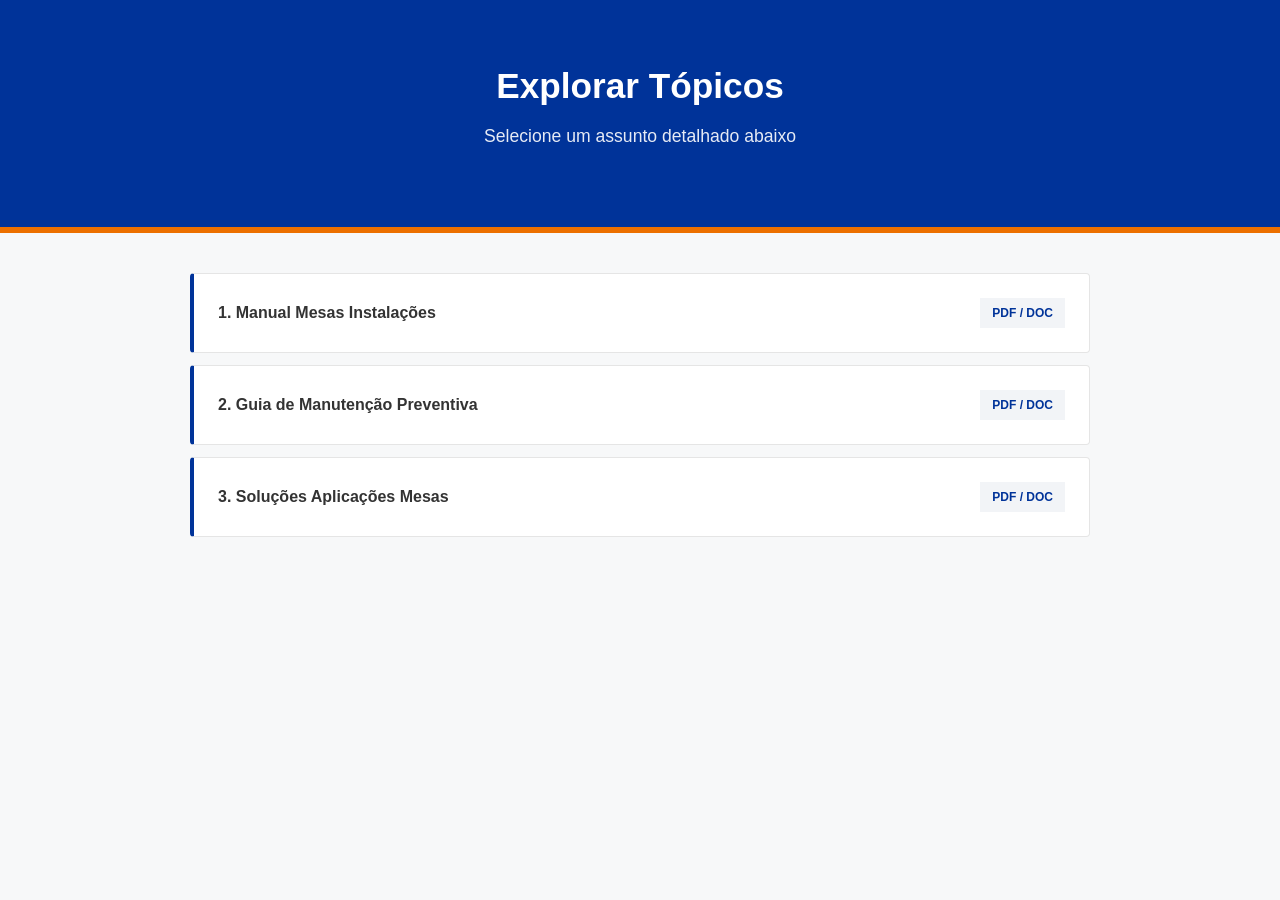
==== Projeto-teste/Origem/lista-topicos.html @ 1c13310c "Primeiro Upload" ====
<!DOCTYPE html>
<html lang="pt-br">
<head>
    <meta charset="UTF-8">
    <meta name="viewport" content="width=device-width, initial-scale=1.0">
    <title>Tópicos de Conhecimento | Base de Conhecimento</title>
    <link rel="stylesheet" href="style.css"> 
</head>
<body>

    <header>
        <h1>Explorar Tópicos</h1>
        <p>Selecione um assunto detalhado abaixo</p>
    </header>

    <main class="topic-list"> 
        <div class="topic-item">
            <a href="manual-mesas.html">1. Manual Mesas Instalações</a>
            <span class="badge">PDF / Doc</span>
        </div>

        <div class="topic-item">
            <a href="#">2. Guia de Manutenção Preventiva</a>
            <span class="badge">PDF / Doc</span>
        </div>

        <div class="topic-item">
            <a href="Solucoes.html">3. Soluções Aplicações Mesas</a>
            <span class="badge">PDF / Doc</span>
        </div>
    </main>

</body>
</html>
---- Projeto-teste/Origem/style.css ----
/* --- Identidade Visual Itaú --- */
:root {
    --itau-orange: #EC7000;    /* Laranja Itaú */
    --itau-blue: #003399;      /* Azul Marinho */
    --bg-light: #F7F8F9;       /* Fundo acinzentado */
    --text-dark: #333333;      /* Texto principal */
    --text-gray: #666666;      /* Texto secundário */
    --white: #FFFFFF;
    --border: #E5E5E5;
}

body {
    font-family: 'Itau Text', 'Segoe UI', Arial, sans-serif;
    background-color: var(--bg-light);
    color: var(--text-dark);
    margin: 0;
    line-height: 1.5;
}

/* --- Header Robusto --- */
header {
    background-color: var(--itau-blue);
    color: var(--white);
    padding: 60px 20px;
    text-align: center;
    border-bottom: 6px solid var(--itau-orange);
}

header h1 { 
    margin: 0; 
    font-size: 2.2rem; 
    font-weight: 700;
}

header p { 
    margin-top: 10px; 
    font-size: 1.1rem; 
    opacity: 0.9; 
}

/* --- Container --- */
.manual-container, .topic-list {
    max-width: 900px;
    margin: 40px auto;
    padding: 0 20px;
}

.back-nav { margin-bottom: 25px; }
.back-nav a { 
    color: var(--itau-blue); 
    text-decoration: none; 
    font-weight: bold;
    font-size: 0.9rem;
}

/* --- Busca Estilo Clean --- */
.search-wrapper { margin-bottom: 35px; }
.local-search {
    width: 100%;
    padding: 16px 20px;
    border-radius: 4px; /* Cantos menos arredondados transmitem seriedade */
    border: 1px solid var(--border);
    font-size: 1rem;
    outline: none;
    box-shadow: 0 2px 5px rgba(0,0,0,0.05);
}
.local-search:focus { border-color: var(--itau-orange); }

/* --- Cards e Lista --- */
.grid-topicos {
    display: grid;
    grid-template-columns: repeat(auto-fit, minmax(280px, 1fr));
    gap: 24px;
}

.item-manual, .topic-item {
    background: var(--white);
    border: 1px solid var(--border);
    border-radius: 4px;
    padding: 24px;
    transition: all 0.2s ease;
}

/* Efeito de destaque discreto */
.item-manual:hover, .topic-item:hover {
    box-shadow: 0 4px 15px rgba(0,0,0,0.1);
    border-color: var(--itau-orange);
}

.item-manual h2 { 
    margin: 0 0 12px; 
    font-size: 1.25rem; 
    color: var(--itau-blue); 
}

.item-manual p { 
    color: var(--text-gray); 
    font-size: 0.95rem;
    margin-bottom: 20px;
}

/* --- Topic Item (Lista) --- */
.topic-item {
    display: flex;
    justify-content: space-between;
    align-items: center;
    margin-bottom: 12px;
    border-left: 4px solid var(--itau-blue);
}

.topic-item a { 
    text-decoration: none; 
    color: var(--text-dark); 
    font-weight: 600; 
}

/* --- Elementos de UI --- */
.badge {
    background: #F2F4F7;
    color: var(--itau-blue);
    padding: 6px 12px;
    font-size: 0.75rem;
    font-weight: 700;
    text-transform: uppercase;
}

.btn-manual {
    display: inline-block;
    background-color: var(--itau-orange);
    color: var(--white);
    padding: 12px 24px;
    text-align: center;
    text-decoration: none;
    font-weight: bold;
    border-radius: 4px;
    transition: background 0.2s;
}

.btn-manual:hover {
    background-color: #D66500;
}
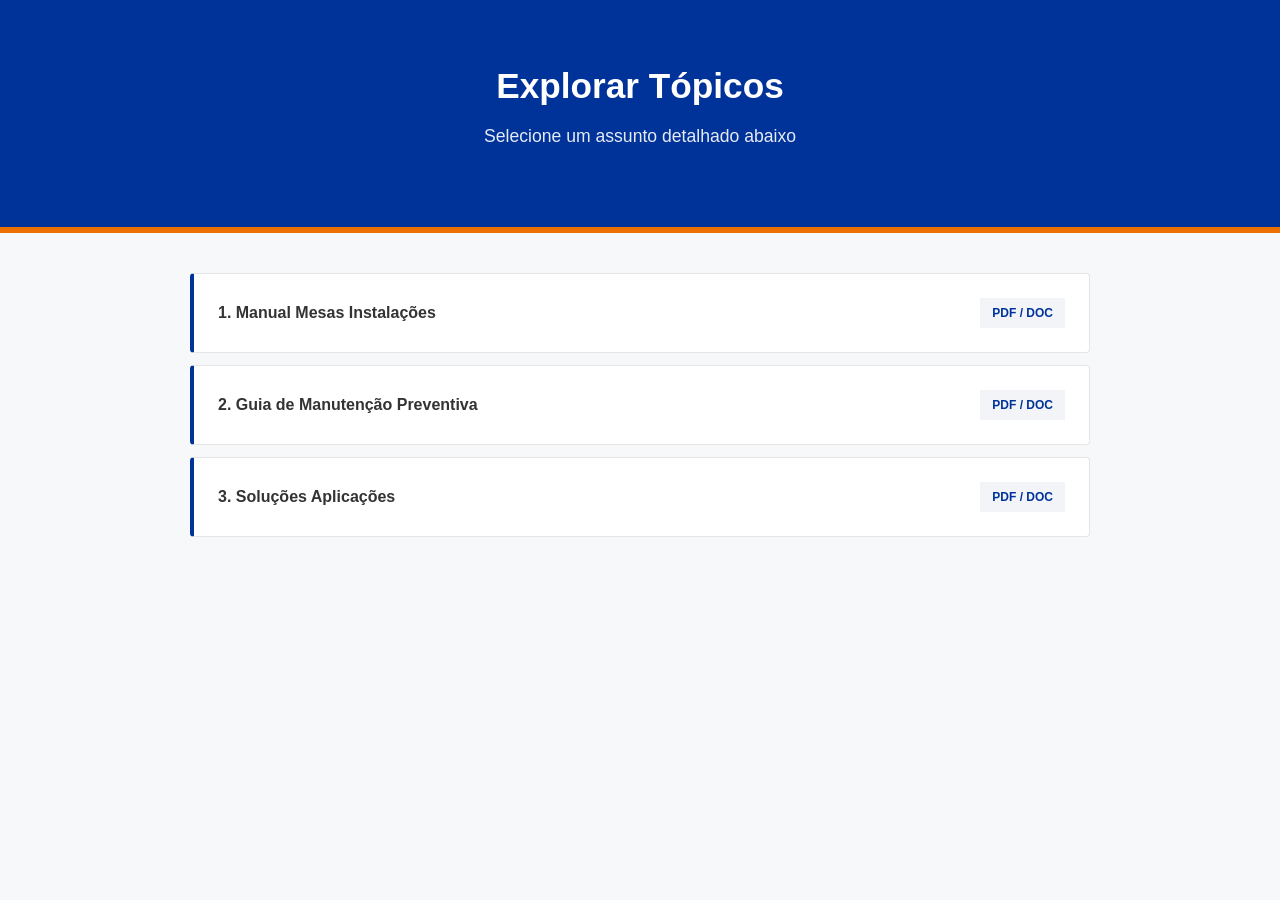
==== commit 49ffb5b0: "ALteração001" ====
--- a/Projeto-teste/Origem/lista-topicos.html
+++ b/Projeto-teste/Origem/lista-topicos.html
@@ -25,7 +25,7 @@
         </div>
 
         <div class="topic-item">
-            <a href="Solucoes.html">3. Soluções Aplicações Mesas</a>
+            <a href="Solucoes.html">3. Soluções Aplicações</a>
             <span class="badge">PDF / Doc</span>
         </div>
     </main>
